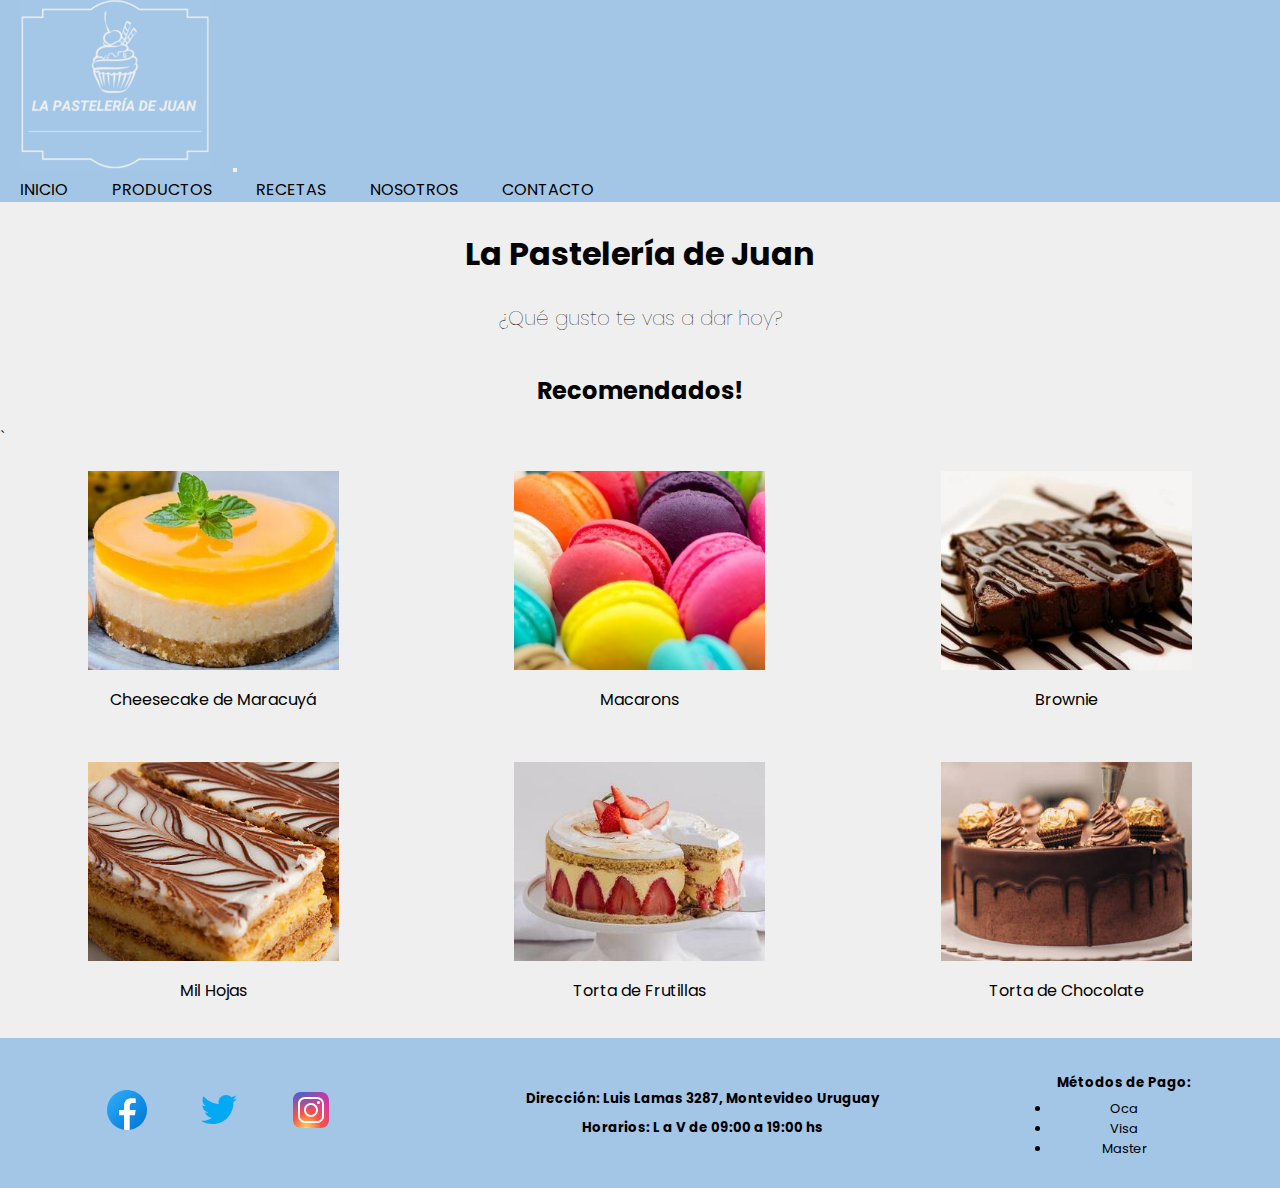
==== index.html @ 19a71320 "primer commit" ====
<!DOCTYPE html>
<html lang="en">

<head>
    <meta charset="UTF-8">
    <meta http-equiv="X-UA-Compatible" content="IE=edge">
    <meta name="viewport" content="width=device-width, initial-scale=1.0">
    <link href="https://cdn.jsdelivr.net/npm/bootstrap@5.0.2/dist/css/bootstrap.min.css" rel="stylesheet"
        integrity="sha384-EVSTQN3/azprG1Anm3QDgpJLIm9Nao0Yz1ztcQTwFspd3yD65VohhpuuCOmLASjC" crossorigin="anonymous">
    <link rel="stylesheet" href="./style/estilos.css">
    <title>La Pastelería de Juan</title>
</head>

<body>
    <div class="grillaIndex">
        <header>
            <nav class="navbar navbar-expand-lg navbar-light bg">
                <div class="container-fluid">
                    <a class="navbar-brand" href="index.html"><img class="logo" src="./images/logopasteleria.svg"
                            alt="Logo de la Pasteleria de Juan"></a>
                    <button class="navbar-toggler" type="button" data-bs-toggle="collapse"
                        data-bs-target="#navbarNavAltMarkup" aria-controls="navbarNavAltMarkup" aria-expanded="false"
                        aria-label="Toggle navigation">
                        <span class="navbar-toggler-icon"></span>
                    </button>
                    <div class="collapse navbar-collapse" id="navbarNavAltMarkup">
                        <div class="navbar-nav">
                            <a class="nav-link active" aria-current="page" href="index.html">INICIO</a>
                            <a class="nav-link active" href="./section/productos.html">PRODUCTOS</a>
                            <a class="nav-link active" href="./section/recetas.html">RECETAS</a>
                            <a class="nav-link active" href="./section/nosotros.html">NOSOTROS</a>
                            <a class="nav-link active" href="./section/contacto.html" tabindex="-1"
                                aria-disabled="true">CONTACTO</a>
                        </div>
                    </div>
                </div>
            </nav>
        </header>

        <main>
            <h1>La Pastelería de Juan</h1>
            <p>¿Qué gusto te vas a dar hoy?</p>
        </main>

        <section class="recomendados">
            <h2>Recomendados!</h2>`
            <div class="recomendados-grid">
                <article>
                    <a href="./section/productos.html">
                        <figure class="productos-figure">
                            <img src="./images/cakemaracuya.jpg" alt="Cheesecake de maracuyá">
                            <figcaption>Cheesecake de Maracuyá</figcaption>
                        </figure>
                    </a>
                </article>
                <article>
                    <a href="./section/productos.html">
                        <figure class="productos-figure">
                            <img src="./images/macarons.jpg" alt="Macarons">
                            <figcaption>Macarons</figcaption>
                        </figure>
                    </a>
                </article>
                <article>
                    <a href="./section/productos.html">
                        <figure class="productos-figure">
                            <img src="./images/brownie.jpg" alt="Brownie">
                            <figcaption>Brownie</figcaption>
                        </figure>
                    </a>
                </article>
                <article>
                    <a href="./section/productos.html">
                        <figure class="productos-figure">
                            <img src="./images/milhojas.jpg" alt="Mil Hojas">
                            <figcaption>Mil Hojas</figcaption>
                        </figure>
                    </a>
                </article>
                <article>
                    <a href="./section/productos.html">
                        <figure class="productos-figure">
                            <img src="./images/tortafrutilla.jpg" alt="Torta de frutillas">
                            <figcaption>Torta de Frutillas</figcaption>
                        </figure>
                    </a>
                </article>
                <article>
                    <a href="./section/productos.html">
                        <figure class="productos-figure">
                            <img src="./images/tortachocolate.jpg" alt="Torta de chocolate">
                            <figcaption>Torta de Chocolate</figcaption>
                        </figure>
                    </a>
                </article>
            </div>
        </section>
        <footer>
            <div>
                <a href="https://www.facebook.com" target="_blank"><img src="./images/facebook.svg"
                        alt="Logo de Facebook"></a>
                <a href="https://twitter.com" target="_blank"><img src="./images/twitter.svg" alt="Logo de Twitter"></a>
                <a href="https://instagram.com" target="_blank"><img src="./images/instagram.svg"
                        alt="Logo de Instagram"></a>
            </div>
            <div>
                <h5>Dirección: Luis Lamas 3287, Montevideo Uruguay</h5>
                <h5>Horarios: L a V de 09:00 a 19:00 hs</h5>
            </div>
            <div>
                <h5>Métodos de Pago:</h5>
                <ul class="metodoPagos">
                    <li>Oca</li>
                    <li>Visa</li>
                    <li>Master</li>
                </ul>
            </div>
        </footer>
        <script src="https://cdn.jsdelivr.net/npm/bootstrap@5.0.2/dist/js/bootstrap.bundle.min.js"
            integrity="sha384-MrcW6ZMFYlzcLA8Nl+NtUVF0sA7MsXsP1UyJoMp4YLEuNSfAP+JcXn/tWtIaxVXM" crossorigin="anonymous">
        </script>
    </div>
</body>

</html>
---- style/estilos.css ----
@import url('https://fonts.googleapis.com/css2?family=Poppins&display=swap');
*{
    margin: 0;
    padding: 0;
}

body{
    background-color:#efefef;
    display: flex;
    flex-direction: column;
    min-height: 100vh;
}

header{
    position: sticky;
    top:0px;
    z-index: 1;

} 

/* Personalizacion del color de fondo del boton comprar de las cards, del boton enviar y del color de fondo de la navbar de bootstrap*/
.bg{
    background-color:#a3c6e7;
}

.logo{
    width: 120px;
    height: 108px;
}

p{
    font-family: 'Poppins', sans-serif;
    font-style: normal;
    font-weight: lighter;
    font-size: 20px;
    color:black;
    padding: 5px;
    margin: 5px;
    text-align: center;
}

h1{
    color:black;
    padding: 10px;
    margin: 10px;
    text-align: center;
    font-family: 'Poppins', sans-serif;
    font-size: 32px;
    font-weight: bold;
}

h2{
    color:black;
    padding: 10px;
    margin: 10px;
    text-align: center;
    font-family: 'Poppins', sans-serif;
    font-size: 24px;
}

h3{
    color:black;
    padding: 10px;
    margin: 10px;
    font-family: 'Poppins', sans-serif;
    font-size: 18.72px;
    font-weight: bold;
}

h5{
    color:black;
    padding: 3px;
    margin: 3px;
    font-family: 'Poppins', sans-serif;
    font-size: 13.28px;
    font-weight: bold;
}

a{
    text-decoration: none;
    color:black;
    font-family: 'Poppins', sans-serif;
    padding: 10px;
    margin: 10px;
}

.receta{
    border: 3px groove #a3c6e7;
    border-radius: 20px;
    background-color: white;
    padding: 10px;
}

.receta__ingredientes li, .receta__preparacion li{
    font-family: 'Poppins', sans-serif;
    font-size: small; 
    padding-right: 10px;
    margin-right: 10px;
}

.nosotros{
    margin-left: 250px;
    margin-right: 250px;
    margin-bottom: 25px;
}

.metodoPagos li {
    display:list-item;
    font-family: 'Poppins', sans-serif;
    font-size: small;
}

/* grid areas */

header{
    grid-area: header;
}

main{
    grid-area: main;
}

.recomendados{
    grid-area: recomendados;
}

footer{
    grid-area: footer;
}

.productosTortas{
    grid-area: productosTortas;
}

.productosDulces{
    grid-area: productosDulces;
}

.recetaspracticas{
    grid-area: recetaspracticas;
}

.grillaIndex{
    display: grid;
    grid-template-areas:
    "header"
    "main"
    "recomendados"
    "footer";
    grid-template-columns: 1fr;
    grid-template-rows: 180px 1fr 1fr 220px;
    gap: 10px;
    width: 100%;
    height: 100vh;
}

.recomendados-grid{
    display: grid;
    grid-template-columns: 1fr;
    grid-template-rows: 1fr;
    justify-items: center;
}

.productos-figure img {
    width: 200px;
    height: 158px;   
}

.productos-figure figcaption{
    font-family: 'Poppins', sans-serif;
    text-align: center;
    width:200px;
    margin-top: 10px;
}

.grillaProductos{
    display: grid;
    grid-template-areas:
    "header"
    "main"
    "productosTortas"
    "productosDulces"
    "footer";
    grid-template-columns: 1fr;
    grid-template-rows: 180px 1fr 1fr 1fr 220px;
    gap: 10px;
    width: 100%;
    height: 100vh;
}

.grillaRecetas{
    display: grid;
    grid-template-areas:
    "header"
    "main"
    "recetaspracticas"
    "footer";
    grid-template-columns: 1fr;
    grid-template-rows: 180px 1fr 1fr 220px;
    gap: 10px;
    width: 100%;
    height: 100vh;
}

.recetas-grid{
    display: grid;
    grid-template-columns: 1fr;
    grid-template-rows: 1fr 1fr 1fr 1fr ;
    justify-items: center;
    gap: 10px;
    margin: 10px;
}

.receta-flex{
    display: flex;
    flex-direction: column;
    align-items:center;
}

.img-receta{
    padding: 5px;
    width: 286px;
    height: 226px;
}

footer{
    background-color:#a3c6e7;
    text-align: center;
    display: flex;
    flex-direction: column;
    justify-content: center;
    align-items: center;
}

.animacion{
    overflow: hidden;
}

.animacion img{
    transition: all 3s;
}
.animacion:hover img{
    transform: scale(1.2);
}

/*Medium*/
@media (min-width: 768px){

    .recomendados-grid{
        display: grid;
        grid-template-columns: 1fr 1fr;
        grid-template-rows: 1fr;
    }

    .receta-flex{
        display: flex;
        flex-direction: row;
        align-items: flex-start;
    }
   

}


/*Large*/

@media (min-width: 1024px){

    .grillaIndex{
        grid-template-rows: 200px 1fr 1fr 150px;
    }

    .grillaProductos{
        grid-template-rows: 200px 1fr 1fr 1fr 150px;
    }

    .recomendados-grid{
        display: grid;
        grid-template-columns: 1fr 1fr 1fr;
        grid-template-rows: 1fr;
    }

    .recetas-grid{
        display: grid;
        grid-template-columns: 1fr 1fr;
        grid-template-rows: 1fr 1fr;
        gap: 5px;
        margin: 5px;
    }

    .receta{
        margin: 40px;
    }

    .logo{
        width: 189px;
        height: 170px;
    }

    .productos-figure img{
        width: 251px;
        height: 199px;
    }
    
    .productos-figure figcaption{
        width:251px;
    }
    
    footer{
        display: flex;
        flex-direction: row;
        justify-content: space-around;
    }

}
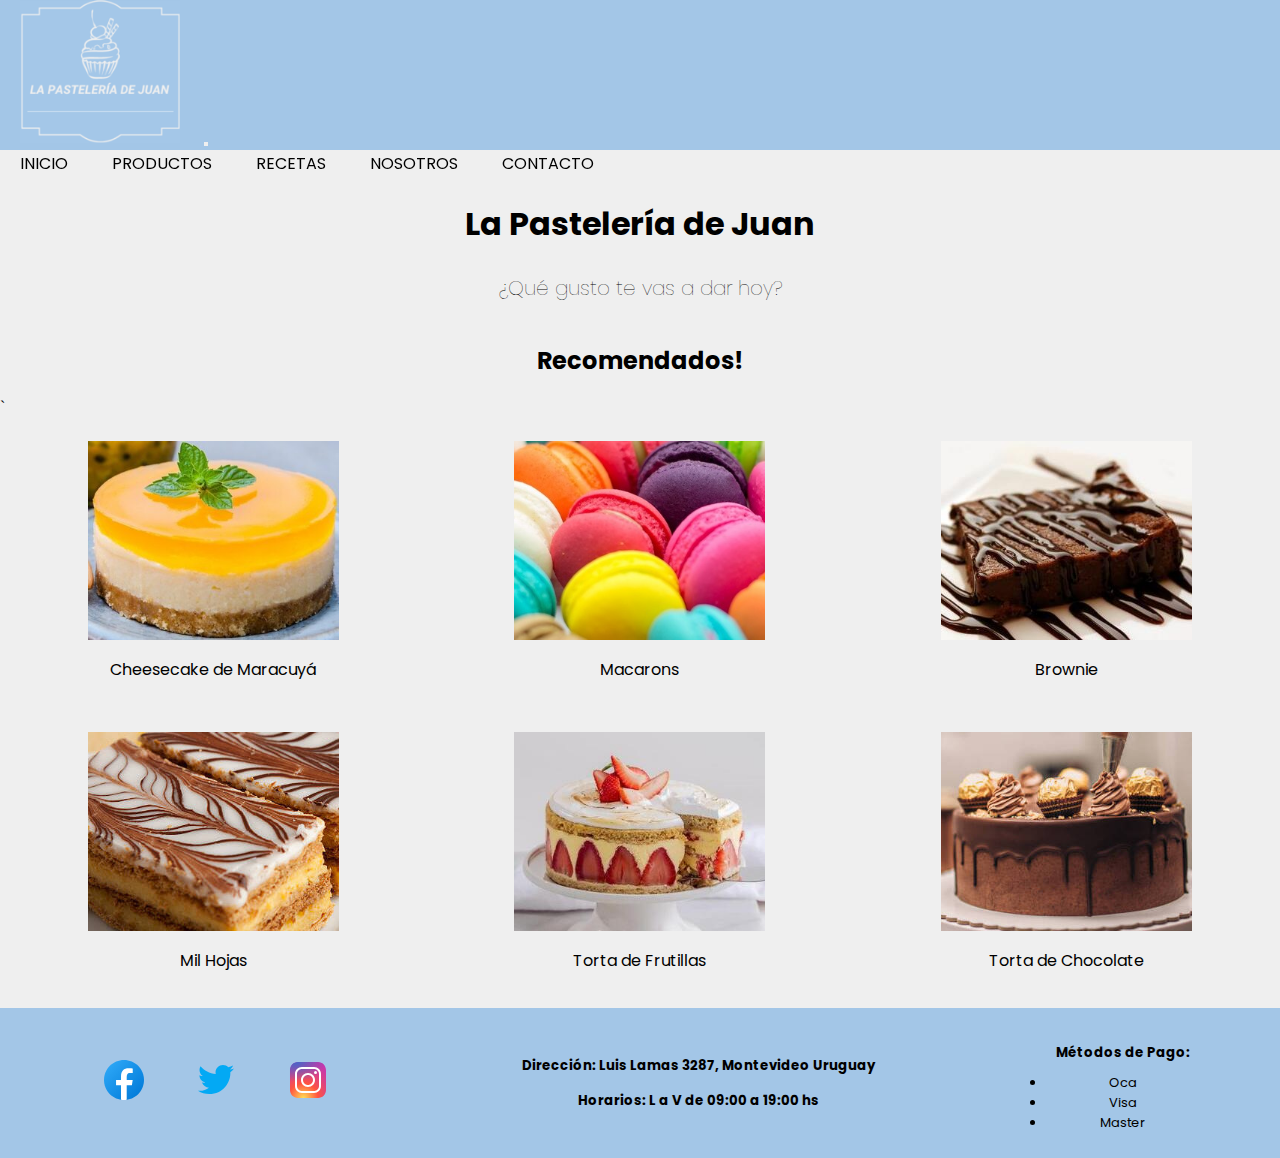
==== commit 02891ca3: "tercer commit" ====
--- a/index.html
+++ b/index.html
@@ -7,14 +7,17 @@
     <meta name="viewport" content="width=device-width, initial-scale=1.0">
     <link href="https://cdn.jsdelivr.net/npm/bootstrap@5.0.2/dist/css/bootstrap.min.css" rel="stylesheet"
         integrity="sha384-EVSTQN3/azprG1Anm3QDgpJLIm9Nao0Yz1ztcQTwFspd3yD65VohhpuuCOmLASjC" crossorigin="anonymous">
-    <link rel="stylesheet" href="./style/estilos.css">
+    <link rel="shorcut icon" href="./images/favicon.png" type="image/x-icon">
+    <meta name="description" content="La Pastelería de Juan. Montevideo,Uruguay. Venta de tortas y dulces. Comprá online. Aceptamos Oca, Visa y Master, envíos a todo Montevideo.">
+    <meta name="keywords" content="Recomendados, Cheescake de Maracuyá, Macarons, Brownie, Mil hojas, Torta de Frutillas, Torta de Chocolate.">
+    <link rel="stylesheet" href="./style/style.css">
     <title>La Pastelería de Juan</title>
 </head>
 
 <body>
     <div class="grillaIndex">
         <header>
-            <nav class="navbar navbar-expand-lg navbar-light bg">
+            <nav class="navbar navbar-expand-lg navbar-light bg height-navbar">
                 <div class="container-fluid">
                     <a class="navbar-brand" href="index.html"><img class="logo" src="./images/logopasteleria.svg"
                             alt="Logo de la Pasteleria de Juan"></a>
--- a/style/style.css
+++ b/style/style.css
@@ -0,0 +1,358 @@
+@charset "UTF-8";
+/*background color del sitio y fontsize*/
+/*color principal del sitio: aplica al background de la navbar, footer y botones*/
+/*variables correspondientes a la animación*/
+/*tamaño del logo para mobile y tablet*/
+@import url("https://fonts.googleapis.com/css2?family=Poppins&display=swap");
+* {
+  margin: 0;
+  padding: 0;
+}
+
+/*mixin*/
+body {
+  background-color: #efefef;
+  display: flex;
+  flex-direction: column;
+  min-height: 100vh;
+}
+
+header {
+  position: -webkit-sticky;
+  position: sticky;
+  top: 0px;
+  z-index: 1;
+}
+
+a {
+  text-decoration: none;
+  color: black;
+  font-family: "Poppins", sans-serif;
+  padding: 10px;
+  margin: 10px;
+}
+a:hover {
+  color: black;
+}
+
+/* Personalización del color de fondo del boton de las cards, del botón enviar del formulario y del color de fondo de la navbar de bootstrap*/
+.bg {
+  background-color: #a3c6e7;
+}
+
+.metodoPagos li {
+  display: list-item;
+  font-family: "Poppins", sans-serif;
+  font-size: small;
+}
+
+.img-receta {
+  padding: 5px;
+  width: 286px;
+  height: 226px;
+}
+
+.grillaIndex {
+  display: grid;
+  grid-template-areas: "header" "main" "recomendados" "footer";
+  grid-template-columns: 1fr;
+  grid-template-rows: 180px 1fr 1fr 220px;
+  gap: 10px;
+  width: 100%;
+  height: 100vh;
+}
+@media (min-width: 1024px) {
+  .grillaIndex {
+    grid-template-rows: 170px 1fr 1fr 150px;
+  }
+}
+
+.recomendados-grid {
+  display: grid;
+  grid-template-columns: 1fr;
+  grid-template-rows: 1fr;
+  justify-items: center;
+}
+@media (min-width: 768px) {
+  .recomendados-grid {
+    display: grid;
+    grid-template-columns: 1fr 1fr;
+    grid-template-rows: 1fr;
+  }
+}
+@media (min-width: 1024px) {
+  .recomendados-grid {
+    display: grid;
+    grid-template-columns: 1fr 1fr 1fr;
+    grid-template-rows: 1fr;
+  }
+}
+
+.productos-figure img {
+  width: 200px;
+  height: 158px;
+}
+.productos-figure figcaption {
+  font-family: "Poppins", sans-serif;
+  text-align: center;
+  width: 200px;
+  margin-top: 10px;
+}
+@media (min-width: 1024px) {
+  .productos-figure img {
+    width: 251px;
+    height: 199px;
+  }
+  .productos-figure figcaption {
+    width: 251px;
+  }
+}
+
+.grillaProductos {
+  display: grid;
+  grid-template-areas: "header" "main" "productosTortas" "productosDulces" "footer";
+  grid-template-columns: 1fr;
+  grid-template-rows: 180px 1fr 1fr 1fr 220px;
+  gap: 10px;
+  width: 100%;
+  height: 100vh;
+}
+@media (min-width: 1024px) {
+  .grillaProductos {
+    grid-template-rows: 200px 1fr 1fr 1fr 150px;
+  }
+}
+
+.grillaRecetas {
+  display: grid;
+  grid-template-areas: "header" "main" "recetaspracticas" "footer";
+  grid-template-columns: 1fr;
+  grid-template-rows: 180px 1fr 1fr 220px;
+  gap: 10px;
+  width: 100%;
+  height: 100vh;
+}
+
+.recetas-grid {
+  display: grid;
+  grid-template-columns: 1fr;
+  grid-template-rows: 1fr 1fr 1fr 1fr;
+  justify-items: center;
+  gap: 10px;
+  margin: 10px;
+}
+@media (min-width: 1024px) {
+  .recetas-grid {
+    display: grid;
+    grid-template-columns: 1fr 1fr;
+    grid-template-rows: 1fr 1fr;
+    gap: 5px;
+    margin: 5px;
+  }
+}
+
+.receta-flex {
+  display: flex;
+  flex-direction: column;
+  align-items: center;
+}
+@media (min-width: 768px) {
+  .receta-flex {
+    display: flex;
+    flex-direction: row;
+    align-items: flex-start;
+  }
+}
+
+.nosotros-flex {
+  display: flex;
+  flex-direction: column;
+  align-items: center;
+}
+.nosotros-flex p {
+  padding: 10px;
+  margin: 10px;
+}
+@media (min-width: 768px) {
+  .nosotros-flex {
+    display: flex;
+    flex-direction: row;
+    align-items: flex-start;
+  }
+}
+
+.nosotros {
+  padding: 5px;
+  width: 132px;
+  height: 198px;
+  border-radius: 20px;
+}
+@media (min-width: 768px) {
+  .nosotros {
+    padding: 10px;
+    margin: 10px;
+    width: 197px;
+    height: 296px;
+  }
+}
+@media (min-width: 1024px) {
+  .nosotros {
+    width: 263px;
+    height: 395px;
+  }
+}
+
+.grillaNosotros {
+  display: grid;
+  grid-template-areas: "header" "main" "footer";
+  grid-template-columns: 1fr;
+  grid-template-rows: 180px 1fr 220px;
+  gap: 10px;
+  width: 100%;
+  height: 100vh;
+}
+@media (min-width: 1024px) {
+  .grillaNosotros {
+    display: grid;
+    grid-template-areas: "header header header" ". main ." "footer footer footer";
+    grid-template-columns: 1fr 4fr 1fr;
+    grid-template-rows: 180px 1fr 220px;
+    gap: 10px;
+    width: 100%;
+    height: 100vh;
+  }
+}
+
+.receta {
+  border: 3px groove #a3c6e7;
+  border-radius: 20px;
+  background-color: white;
+  padding: 10px;
+}
+@media (min-width: 1024px) {
+  .receta {
+    margin: 40px;
+  }
+}
+
+.logo {
+  width: 120px;
+  height: 108px;
+}
+@media (min-width: 1024px) {
+  .logo {
+    width: 159.96px;
+    height: 143.964px;
+  }
+}
+
+@media (min-width: 1024px) {
+  .height-navbar {
+    height: 150px;
+  }
+}
+
+footer {
+  background-color: #a3c6e7;
+  text-align: center;
+  display: flex;
+  flex-direction: column;
+  justify-content: center;
+  align-items: center;
+}
+@media (min-width: 1024px) {
+  footer {
+    display: flex;
+    flex-direction: row;
+    justify-content: space-around;
+  }
+}
+
+p {
+  font-family: "Poppins", sans-serif;
+  font-style: normal;
+  font-weight: lighter;
+  font-size: 20px;
+  color: black;
+  padding: 5px;
+  margin: 5px;
+  text-align: center;
+}
+
+/*Extend*/
+.heading, h5, h3, h2, h1 {
+  color: black;
+  font-family: "Poppins", sans-serif;
+  padding: 10px;
+  margin: 10px;
+}
+
+h1 {
+  text-align: center;
+  font-size: 32px;
+  font-weight: bold;
+}
+
+h2 {
+  text-align: center;
+  font-size: 24px;
+}
+
+h3 {
+  font-size: 18.72px;
+  font-weight: bold;
+}
+
+h5 {
+  padding: 5px;
+  margin: 5px;
+  font-size: 13.28px;
+  font-weight: bold;
+}
+
+/* grid areas */
+header {
+  grid-area: header;
+}
+
+main {
+  grid-area: main;
+}
+
+.recomendados {
+  grid-area: recomendados;
+}
+
+footer {
+  grid-area: footer;
+}
+
+.productosTortas {
+  grid-area: productosTortas;
+}
+
+.productosDulces {
+  grid-area: productosDulces;
+}
+
+.recetaspracticas {
+  grid-area: recetaspracticas;
+}
+
+.receta__ingredientes li,
+.receta__preparacion li {
+  font-family: "Poppins", sans-serif;
+  font-size: small;
+  padding-right: 10px;
+  margin-right: 10px;
+}
+
+.animacion {
+  overflow: hidden;
+}
+.animacion img {
+  transition: all 3s;
+}
+.animacion:hover img {
+  transform: scale(1.2);
+}/*# sourceMappingURL=style.css.map */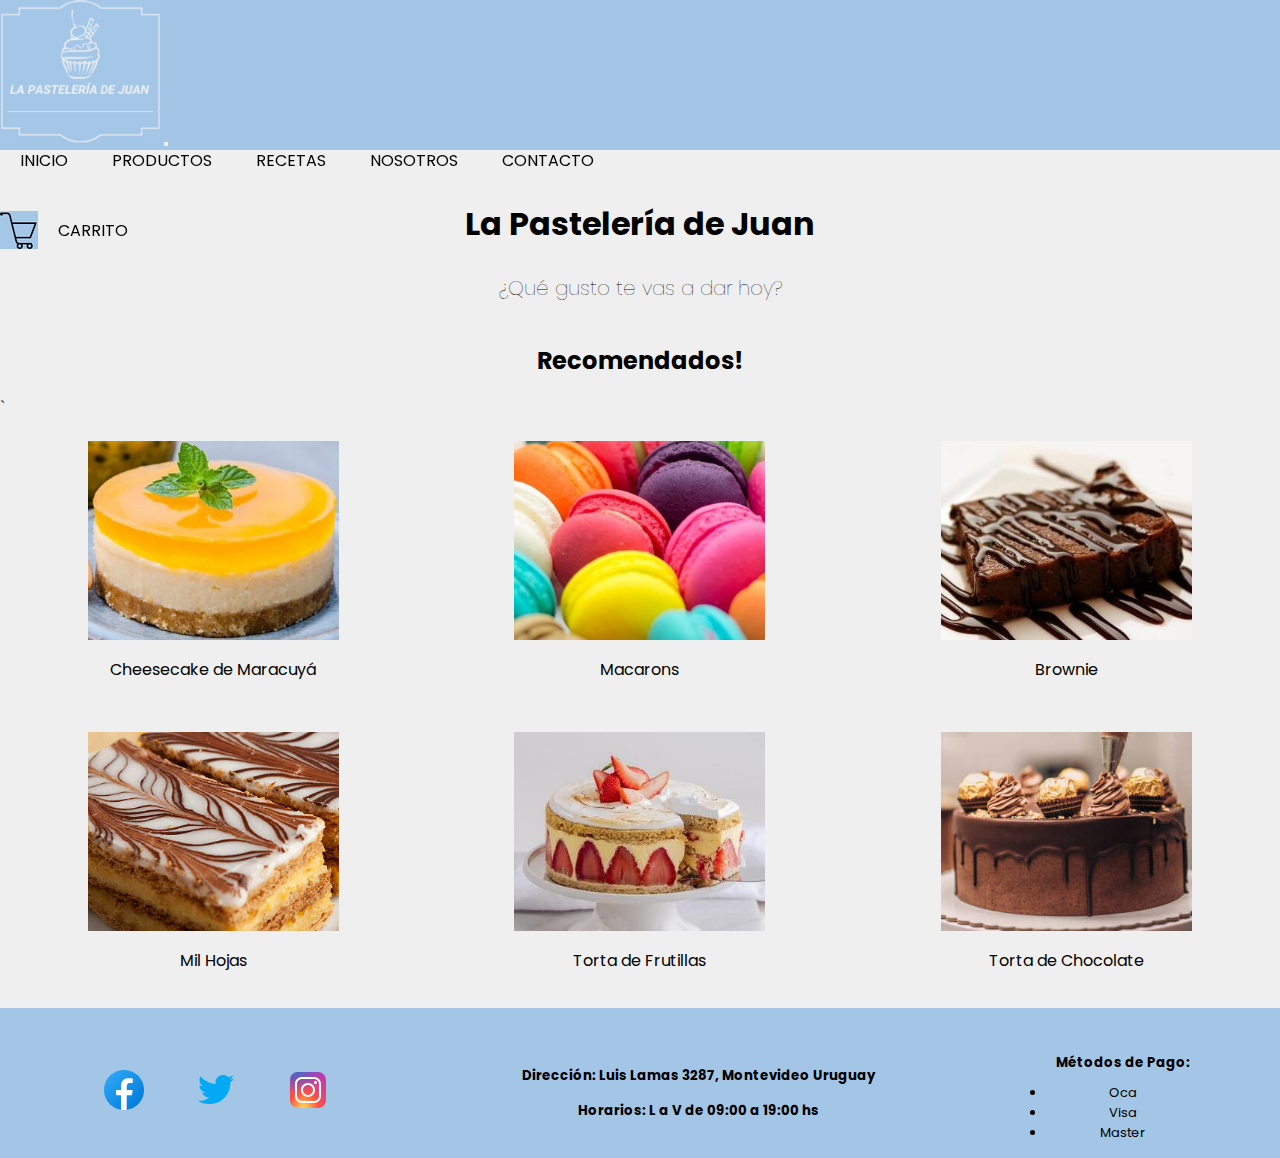
==== commit 5db8e495: "cuarto commit" ====
--- a/index.html
+++ b/index.html
@@ -36,9 +36,18 @@
                                 aria-disabled="true">CONTACTO</a>
                         </div>
                     </div>
+                    <div>
+                        <a href="">
+                            <figure class="carrito">
+                                <img src="./images/carrito.svg" alt="Icono del carrito de compras">
+                                <figcaption>CARRITO</figcaption>
+                            </figure>
+                        </a>
+                    </div>
                 </div>
             </nav>
         </header>
+     
 
         <main>
             <h1>La Pastelería de Juan</h1>
--- a/style/style.css
+++ b/style/style.css
@@ -52,6 +52,20 @@
   height: 226px;
 }
 
+.carrito {
+  display: flex;
+  flex-direction: row;
+  align-items: center;
+}
+.carrito figcaption {
+  margin: 10px;
+  padding: 10px;
+}
+
+.navbar-brand {
+  display: none;
+}
+
 .grillaIndex {
   display: grid;
   grid-template-areas: "header" "main" "recomendados" "footer";
@@ -64,6 +78,9 @@
 @media (min-width: 1024px) {
   .grillaIndex {
     grid-template-rows: 170px 1fr 1fr 150px;
+  }
+  .grillaIndex .navbar-brand {
+    display: contents;
   }
 }
 
@@ -121,6 +138,9 @@
   .grillaProductos {
     grid-template-rows: 200px 1fr 1fr 1fr 150px;
   }
+  .grillaProductos .navbar-brand {
+    display: contents;
+  }
 }
 
 .grillaRecetas {
@@ -131,6 +151,14 @@
   gap: 10px;
   width: 100%;
   height: 100vh;
+}
+@media (min-width: 1024px) {
+  .grillaRecetas {
+    grid-template-rows: 180px 1fr 1fr 150px;
+  }
+  .grillaRecetas .navbar-brand {
+    display: contents;
+  }
 }
 
 .recetas-grid {
@@ -216,10 +244,13 @@
     display: grid;
     grid-template-areas: "header header header" ". main ." "footer footer footer";
     grid-template-columns: 1fr 4fr 1fr;
-    grid-template-rows: 180px 1fr 220px;
+    grid-template-rows: 180px 1fr 150px;
     gap: 10px;
     width: 100%;
     height: 100vh;
+  }
+  .grillaNosotros .navbar-brand {
+    display: contents;
   }
 }
 
@@ -252,6 +283,12 @@
   }
 }
 
+@media (min-width: 1024px) {
+  .contacto .navbar-brand {
+    display: contents;
+  }
+}
+
 footer {
   background-color: #a3c6e7;
   text-align: center;
@@ -259,6 +296,7 @@
   flex-direction: column;
   justify-content: center;
   align-items: center;
+  padding-top: 20px;
 }
 @media (min-width: 1024px) {
   footer {
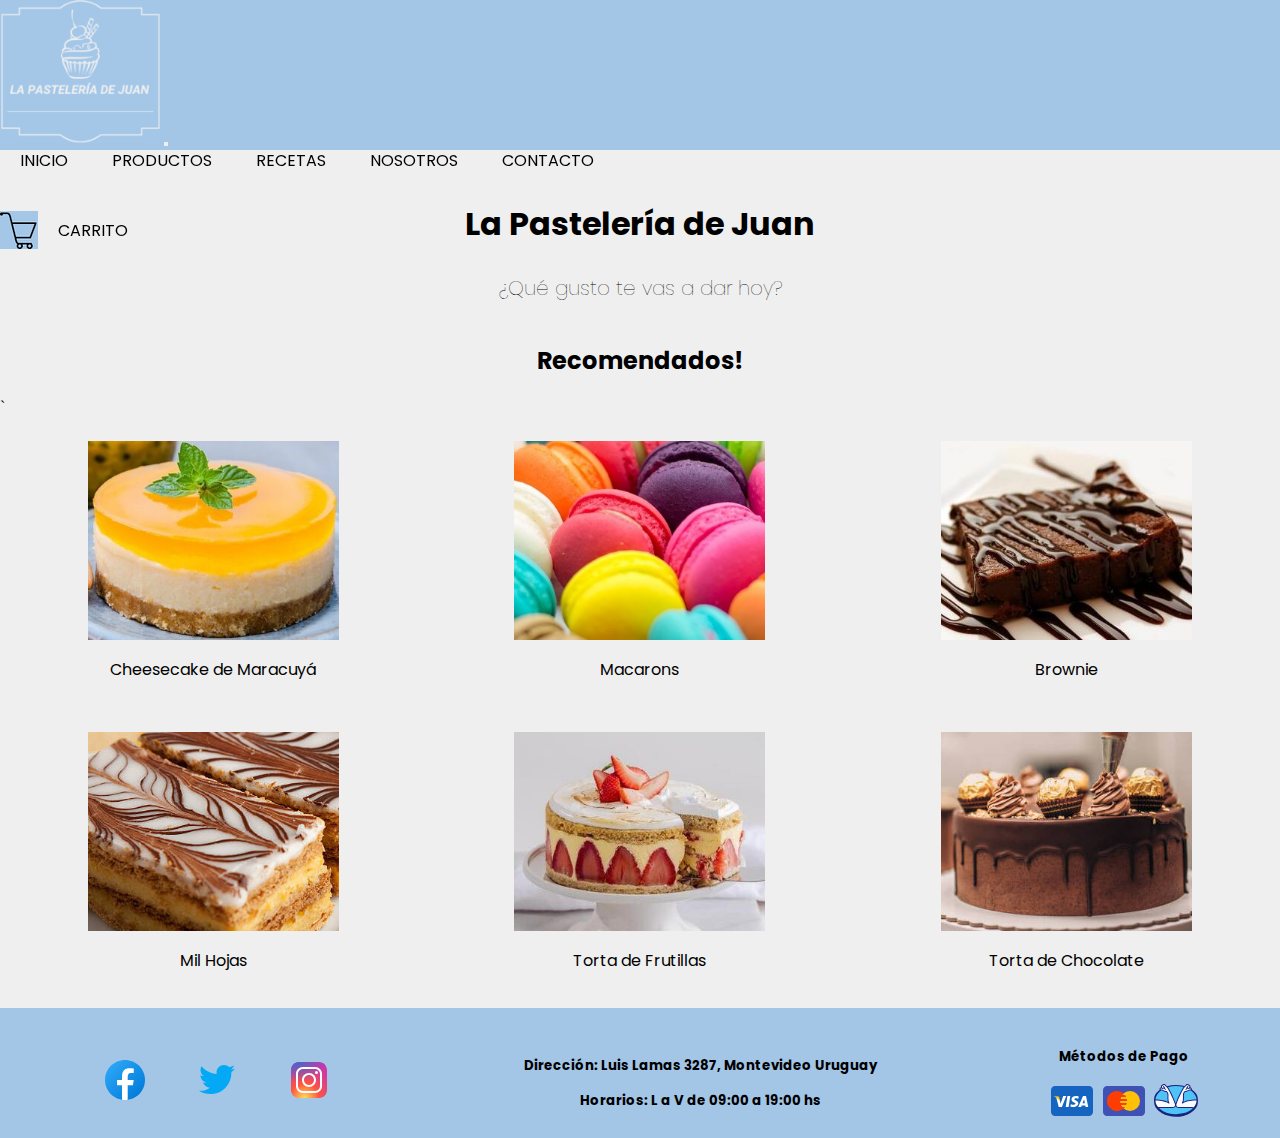
==== commit 82ddaf58: "decimo terer commit" ====
--- a/index.html
+++ b/index.html
@@ -8,8 +8,10 @@
     <link href="https://cdn.jsdelivr.net/npm/bootstrap@5.0.2/dist/css/bootstrap.min.css" rel="stylesheet"
         integrity="sha384-EVSTQN3/azprG1Anm3QDgpJLIm9Nao0Yz1ztcQTwFspd3yD65VohhpuuCOmLASjC" crossorigin="anonymous">
     <link rel="shorcut icon" href="./images/favicon.png" type="image/x-icon">
-    <meta name="description" content="La Pastelería de Juan. Montevideo,Uruguay. Venta de tortas y dulces. Comprá online. Aceptamos Oca, Visa y Master, envíos a todo Montevideo.">
-    <meta name="keywords" content="Recomendados, Cheescake de Maracuyá, Macarons, Brownie, Mil hojas, Torta de Frutillas, Torta de Chocolate.">
+    <meta name="description"
+        content="La Pastelería de Juan. Montevideo,Uruguay. Venta de tortas y dulces. Comprá online. Aceptamos Oca, Visa y Master, envíos a todo Montevideo.">
+    <meta name="keywords"
+        content="Recomendados, Cheescake de Maracuyá, Macarons, Brownie, Mil hojas, Torta de Frutillas, Torta de Chocolate.">
     <link rel="stylesheet" href="./style/style.css">
     <title>La Pastelería de Juan</title>
 </head>
@@ -47,7 +49,7 @@
                 </div>
             </nav>
         </header>
-     
+
 
         <main>
             <h1>La Pastelería de Juan</h1>
@@ -120,12 +122,10 @@
                 <h5>Horarios: L a V de 09:00 a 19:00 hs</h5>
             </div>
             <div>
-                <h5>Métodos de Pago:</h5>
-                <ul class="metodoPagos">
-                    <li>Oca</li>
-                    <li>Visa</li>
-                    <li>Master</li>
-                </ul>
+                <h5>Métodos de Pago</h5>
+                <img src="./images/visa.svg" alt="logo de VISA">
+                <img src="./images/mastercard.svg" alt="logo de MASTERCARD">
+                <img src="./images/mercadopago.svg" alt="logo de Mercado Pago">
             </div>
         </footer>
         <script src="https://cdn.jsdelivr.net/npm/bootstrap@5.0.2/dist/js/bootstrap.bundle.min.js"
--- a/style/style.css
+++ b/style/style.css
@@ -40,12 +40,6 @@
   background-color: #a3c6e7;
 }
 
-.metodoPagos li {
-  display: list-item;
-  font-family: "Poppins", sans-serif;
-  font-size: small;
-}
-
 .img-receta {
   padding: 5px;
   width: 286px;
@@ -77,7 +71,7 @@
 }
 @media (min-width: 1024px) {
   .grillaIndex {
-    grid-template-rows: 170px 1fr 1fr 150px;
+    grid-template-rows: 170px 1fr 1fr 130px;
   }
   .grillaIndex .navbar-brand {
     display: contents;
@@ -136,7 +130,7 @@
 }
 @media (min-width: 1024px) {
   .grillaProductos {
-    grid-template-rows: 200px 1fr 1fr 1fr 150px;
+    grid-template-rows: 200px 1fr 1fr 1fr 130px;
   }
   .grillaProductos .navbar-brand {
     display: contents;
@@ -154,7 +148,7 @@
 }
 @media (min-width: 1024px) {
   .grillaRecetas {
-    grid-template-rows: 180px 1fr 1fr 150px;
+    grid-template-rows: 180px 1fr 1fr 130px;
   }
   .grillaRecetas .navbar-brand {
     display: contents;
@@ -244,7 +238,7 @@
     display: grid;
     grid-template-areas: "header header header" ". main ." "footer footer footer";
     grid-template-columns: 1fr 4fr 1fr;
-    grid-template-rows: 180px 1fr 150px;
+    grid-template-rows: 180px 1fr 130px;
     gap: 10px;
     width: 100%;
     height: 100vh;
@@ -258,11 +252,11 @@
   border: 3px groove #a3c6e7;
   border-radius: 20px;
   background-color: white;
-  padding: 10px;
+  padding-right: 5px;
 }
 @media (min-width: 1024px) {
   .receta {
-    margin: 40px;
+    margin: 20px;
   }
 }
 
@@ -381,8 +375,6 @@
 .receta__preparacion li {
   font-family: "Poppins", sans-serif;
   font-size: small;
-  padding-right: 10px;
-  margin-right: 10px;
 }
 
 .animacion {
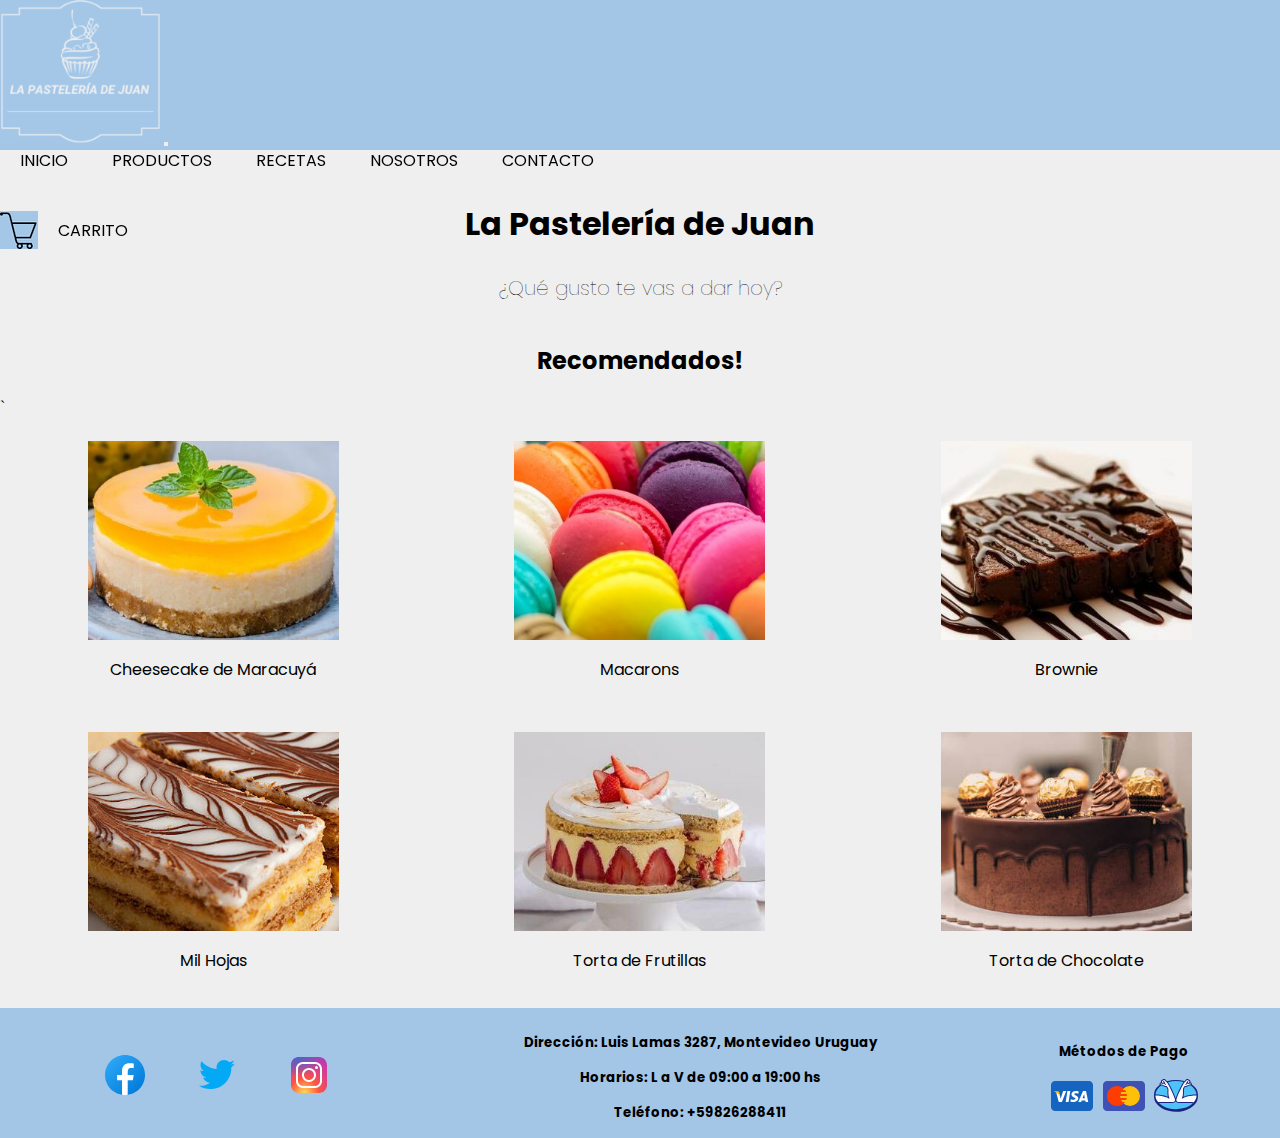
==== commit 1981caa2: "decimo cuarto" ====
--- a/index.html
+++ b/index.html
@@ -9,7 +9,7 @@
         integrity="sha384-EVSTQN3/azprG1Anm3QDgpJLIm9Nao0Yz1ztcQTwFspd3yD65VohhpuuCOmLASjC" crossorigin="anonymous">
     <link rel="shorcut icon" href="./images/favicon.png" type="image/x-icon">
     <meta name="description"
-        content="La Pastelería de Juan. Montevideo,Uruguay. Venta de tortas y dulces. Comprá online. Aceptamos Oca, Visa y Master, envíos a todo Montevideo.">
+        content="La Pastelería de Juan. Montevideo,Uruguay. Venta de tortas y dulces. Aceptamos Visa, Master y Mercado Pago, envíos a todo Montevideo.">
     <meta name="keywords"
         content="Recomendados, Cheescake de Maracuyá, Macarons, Brownie, Mil hojas, Torta de Frutillas, Torta de Chocolate.">
     <link rel="stylesheet" href="./style/style.css">
@@ -120,6 +120,7 @@
             <div>
                 <h5>Dirección: Luis Lamas 3287, Montevideo Uruguay</h5>
                 <h5>Horarios: L a V de 09:00 a 19:00 hs</h5>
+                <h5>Teléfono: +59826288411</h5>
             </div>
             <div>
                 <h5>Métodos de Pago</h5>
--- a/style/style.css
+++ b/style/style.css
@@ -64,7 +64,7 @@
   display: grid;
   grid-template-areas: "header" "main" "recomendados" "footer";
   grid-template-columns: 1fr;
-  grid-template-rows: 180px 1fr 1fr 220px;
+  grid-template-rows: 180px 1fr 1fr 250px;
   gap: 10px;
   width: 100%;
   height: 100vh;
@@ -123,7 +123,7 @@
   display: grid;
   grid-template-areas: "header" "main" "productosTortas" "productosDulces" "footer";
   grid-template-columns: 1fr;
-  grid-template-rows: 180px 1fr 1fr 1fr 220px;
+  grid-template-rows: 180px 1fr 1fr 1fr 250px;
   gap: 10px;
   width: 100%;
   height: 100vh;
@@ -141,7 +141,7 @@
   display: grid;
   grid-template-areas: "header" "main" "recetaspracticas" "footer";
   grid-template-columns: 1fr;
-  grid-template-rows: 180px 1fr 1fr 220px;
+  grid-template-rows: 180px 1fr 1fr 250px;
   gap: 10px;
   width: 100%;
   height: 100vh;
@@ -228,7 +228,7 @@
   display: grid;
   grid-template-areas: "header" "main" "footer";
   grid-template-columns: 1fr;
-  grid-template-rows: 180px 1fr 220px;
+  grid-template-rows: 180px 1fr 250px;
   gap: 10px;
   width: 100%;
   height: 100vh;
@@ -252,7 +252,7 @@
   border: 3px groove #a3c6e7;
   border-radius: 20px;
   background-color: white;
-  padding-right: 5px;
+  padding: 5px;
 }
 @media (min-width: 1024px) {
   .receta {
@@ -290,7 +290,7 @@
   flex-direction: column;
   justify-content: center;
   align-items: center;
-  padding-top: 20px;
+  padding-top: 10px;
 }
 @media (min-width: 1024px) {
   footer {
